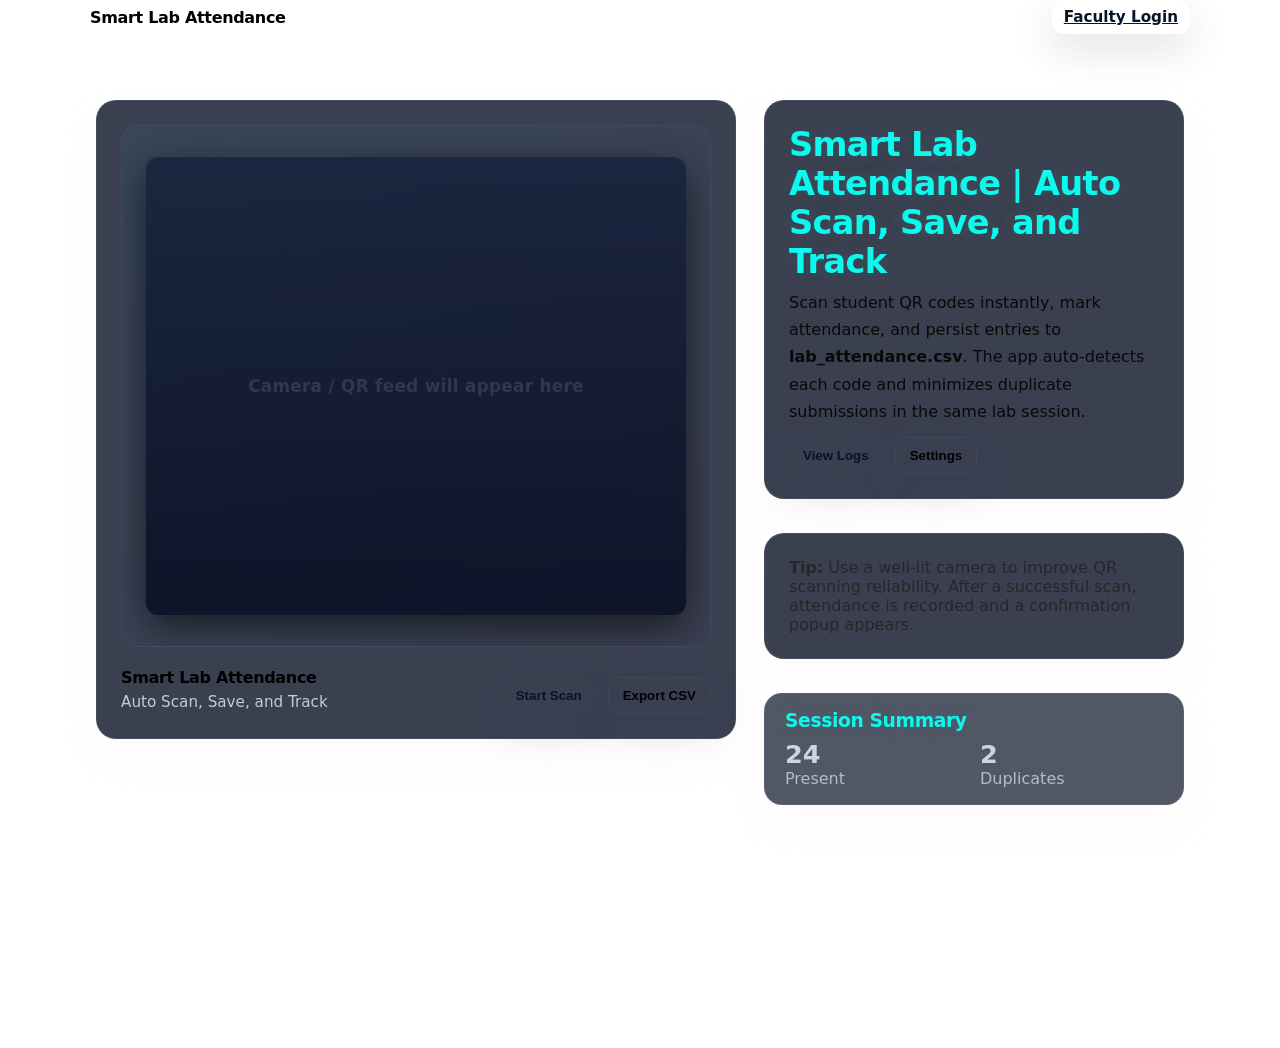
==== faculty_redirect.html @ 36e5d01a "Initial commit: Smart Lab Attendance System with QR scanner" ====
<!doctype html>
<html lang="en">
<head>
  <meta charset="utf-8" />
  <meta name="viewport" content="width=device-width,initial-scale=1" />
  <title>Signing in...</title>
  <link rel="stylesheet" href="style.css" />
  <meta http-equiv="refresh" content="1;url=frontend.html?role=faculty" />
</head>
<body class="login-page">
  <div class="login-card" style="text-align:center">
    <h2>Signing in</h2>
    <p style="color:rgba(230,238,248,0.8)">Welcome — redirecting to attendance page...</p>
    <div style="margin-top:18px;">
      <div style="width:48px; height:48px; border-radius:50%; background:linear-gradient(90deg,var(--accent-1),var(--accent-2)); margin:0 auto; box-shadow:0 8px 30px rgba(0,0,0,0.4);"></div>
    </div>
  </div>
  <script>setTimeout(()=>{ window.location.href='frontend.html?role=faculty'; },900);</script>
</body>
</html>
---- style.css ----
.root{
    --bg-1: #0f172a;
    --bg-2: #07103a;
    --accent-1: #38bdf8;
    --accent-2: #667eea;
    --glass: rgba(255,255,255,0.06);
    --card-glow: 0 20px 50px rgba(66,153,225,0.15);
    --text: #e6eef8;
}

@import url('https://fonts.googleapis.com/css2?family=Inter:wght@400;600;800&display=swap');

html,body{
    height:100%;
    margin:0;
}

body{
    font-family: 'Inter', system-ui, -apple-system, sans-serif;
    color:var(--text);
    background: radial-gradient(1200px 600px at 10% 10%, rgba(99,102,241,0.12), transparent),
                linear-gradient(180deg, var(--bg-1) 0%, var(--bg-2) 100%);
    -webkit-font-smoothing:antialiased;
    -moz-osx-font-smoothing:grayscale;
}

/* Enforce dark theme in Streamlit wrapper containers */
.stApp {
    background: radial-gradient(1200px 600px at 10% 10%, rgba(99,102,241,0.15), transparent),
                linear-gradient(180deg, #0f172a 0%, #07103a 100%) !important;
}

.main, [data-testid="stHeader"] {
    background: transparent !important;
}

[data-testid="stWidgetLabel"] p {
    color: #e2e8f0 !important;
    font-weight: 600 !important;
}

/* Global page wrapper with perspective for 3D cards */
.page {
    min-height:100vh;
    padding:48px;
    display:flex;
    align-items:flex-start;
    justify-content:center;
    gap:32px;
    perspective:1200px;
}

/* Scene and card (3D transform target) */
.scene{
    width:1100px;
    max-width:calc(100% - 96px);
    display:grid;
    grid-template-columns: 1fr 420px;
    gap:28px;
    align-items:start;
}

.card {
    border-radius:20px;
    background: linear-gradient(180deg, rgba(255,255,255,0.03), rgba(255,255,255,0.02));
    border: 1px solid rgba(255,255,255,0.04);
    padding:24px;
    transform-style:preserve-3d;
    transition: transform 0.12s ease, box-shadow 0.18s ease;
    box-shadow: var(--card-glow);
}

.card--tilt:hover{
    transform: translateZ(30px) rotateX(var(--rx,0deg)) rotateY(var(--ry,0deg));
    box-shadow: 0 40px 80px rgba(17,24,39,0.6), 0 8px 30px rgba(99,102,241,0.12);
}

/* Camera panel placeholder */
.camera-panel{
    height:520px;
    border-radius:16px;
    overflow:hidden;
    position:relative;
    display:flex;
    align-items:center;
    justify-content:center;
    background: linear-gradient(135deg, rgba(56,189,248,0.06), rgba(103,80,164,0.04));
    border: 1px solid rgba(255,255,255,0.03);
}

.camera-placeholder{
    width:92%;
    height:88%;
    border-radius:12px;
    background: linear-gradient(180deg, rgba(7,18,48,0.6), rgba(3,9,30,0.8));
    display:flex;
    align-items:center;
    justify-content:center;
    color:rgba(255,255,255,0.12);
    font-weight:600;
    font-size:1.05rem;
    letter-spacing:0.02em;
    box-shadow: inset 0 1px 0 rgba(255,255,255,0.02), 0 12px 40px rgba(0,0,0,0.6);
}

/* Info column */
.info-column{
    display:flex;
    flex-direction:column;
    gap:18px;
}

.hero{
    padding:20px 18px;
    border-radius:14px;
    background: linear-gradient(135deg, rgba(56,189,248,0.06), rgba(103,80,164,0.04));
    border: 1px solid rgba(255,255,255,0.03);
}

.hero h2{ color:var(--text); font-size:1.6rem; margin:0 0 8px 0;}
.hero p{ color:rgba(230,238,248,0.9); margin:0; line-height:1.6;}

.section-note{ padding:12px; border-radius:12px; background:rgba(255,255,255,0.02); border:1px solid rgba(255,255,255,0.03);}

/* Action buttons */
.actions{ display:flex; gap:12px; margin-top:12px; }
.btn{
    appearance:none; border:0; padding:10px 14px; border-radius:12px; cursor:pointer; font-weight:700;
    background:linear-gradient(90deg,var(--accent-1),var(--accent-2)); color:#06142a; box-shadow:0 14px 40px rgba(51,65,85,0.16);
}
.btn.secondary{ background:transparent; color:var(--text); border:1px solid rgba(255,255,255,0.04); }

/* Modal and other components reuse existing animations */
@keyframes fadeIn{ from{opacity:0;} to{opacity:1;} }

/* Small responsive tweaks */
@media (max-width:960px){
    .scene{ grid-template-columns: 1fr; }
    .camera-panel{ height:420px; }
}

/* Preserve useful old class overrides for Streamlit compatibility */
.stButton>button{ border-radius:12px; }

/* Login page specific styles */
.login-page{
    min-height:100vh; display:flex; align-items:center; justify-content:center; padding:28px;
    background: linear-gradient(180deg, rgba(7,10,30,0.85), rgba(3,8,28,0.9));
}
.login-card{
    width:420px; max-width:92%; background: linear-gradient(180deg, rgba(255,255,255,0.02), rgba(255,255,255,0.01));
    border:1px solid rgba(255,255,255,0.04); padding:26px; border-radius:14px; box-shadow:0 30px 80px rgba(2,6,23,0.7);
}
.login-card h2{ margin:0 0 10px 0; color:var(--text); }
.form-group{ margin-bottom:12px; display:flex; flex-direction:column; gap:6px; }
.form-group input{ padding:10px 12px; border-radius:10px; border:1px solid rgba(255,255,255,0.04); background:rgba(255,255,255,0.02); color:var(--text); }
.form-actions{ display:flex; gap:10px; justify-content:space-between; align-items:center; margin-top:8px; }
.link-muted{ color:rgba(230,238,248,0.7); font-size:0.9rem; text-decoration:none; }



/* Hero Card */
.hero {
    margin: 0 auto 2rem;
    padding: 2rem;
    border-radius: 24px;
    background: rgba(206, 219, 250, 0.86);
    border: 1px solid rgba(56, 189, 248, 0.18);
    backdrop-filter: blur(14px);
    box-shadow: 0 28px 80px rgba(242, 244, 246, 0.35);
}

.hero h2 {
    margin-bottom: 0.5rem;
    font-size: 2.1rem;
    color: #0ebdbd12;
}

.hero p {
    color: #090907;
    font-size: 1rem;
    line-height: 1.7;
    max-width: 900px;
}

.section-note {
    padding: 12px 16px;
    border-radius: 16px;
    background: rgba(15, 16, 16, 0.08);
    border: 1px solid rgba(56, 189, 248, 0.14);
    color: #262729;
    margin-bottom: 1rem;
}

.card {
    border-radius: 20px;
    background: rgba(15, 23, 42, 0.82);
    border: 1px solid rgba(148, 163, 184, 0.12);
    box-shadow: 0 18px 35px rgba(245, 225, 225, 0.18);
    padding: 1.5rem;
    margin-bottom: 1rem;
}

/* Headers */
h1,
h2,
h3 {
    color: #0afaee !important;
    font-weight: 800;
    letter-spacing: -0.02em;
    text-shadow: 0 0 18px rgba(84, 138, 138, 0.2);
}

/* Buttons */
.stButton>button {
    background: linear-gradient(90deg, #38bdf8 0%, #667eea 100%) !important;
    color: #ffffff !important;
    border-radius: 14px !important;
    border: none !important;
    font-weight: 700 !important;
    padding: 0.75rem 1.25rem !important;
    transition: transform 0.25s ease, box-shadow 0.25s ease, filter 0.25s ease;
    box-shadow: 0 14px 30px rgba(56, 189, 248, 0.22);
}

.stButton>button:hover {
    transform: translateY(-2px) scale(1.01);
    box-shadow: 0 16px 34px rgba(56, 189, 248, 0.32);
    filter: brightness(1.05);
}

.stButton>button:active {
    transform: translateY(1px);
}

/* Metrics in the top row */
.stMetric {
    background: rgba(72, 100, 166, 0.75) !important;
    border: 1px solid rgba(255, 255, 255, 0.14) !important;
    border-radius: 22px !important;
    padding: 1rem 1.25rem !important;
    box-shadow: 0 20px 40px rgba(243, 235, 235, 0.22) !important;
}

.stMetric * {
    color: #ffffff !important;
    text-shadow: 0 0 16px rgba(255, 255, 255, 0.32) !important;
}

.stMetric .stMetricValue {
    font-size: 2.6rem !important;
    font-weight: 800 !important;
}

.stMetric .stMetricLabel {
    opacity: 0.95;
}

.stMetric .stMetricDelta {
    opacity: 0.9;
}

/* Tabs */
.stTabs [data-baseweb="tab-list"] {
    gap: 10px;
    background-color: rgba(223, 229, 245, 0.88);
    padding: 10px;
    border-radius: 18px;
    backdrop-filter: blur(18px);
    border: 1px solid rgba(56, 189, 248, 0.16);
}

.stTabs [data-baseweb="tab"] {
    background-color: rgba(148, 163, 184, 0.06);
    border-radius: 999px;
    color: rgb(29, 31, 26);
    font-weight: 700;
    padding: 10px 22px;
    transition: all 0.2s ease;
}

.stTabs [data-baseweb="tab"]:hover {
    color: rgb(14, 17, 14);
    background-color: rgba(56, 189, 248, 0.12);
}

.stTabs [aria-selected="true"] {
    background: linear-gradient(90deg, #38bdf8 10%, #818cf8 90%) !important;
    color: #ffffff !important;
    box-shadow: inset 0 0 0 1px rgba(255, 255, 255, 0.08);
}

/* Inputs */
.stTextInput>div>div>input,
.stSelectbox>div>div>div,
.stTextArea>div>div>textarea {
    background-color: rgba(15, 23, 42, 0.85) !important;
    border: 1px solid rgba(148, 163, 184, 0.18) !important;
    color: #dadde3 !important;
    border-radius: 14px !important;
    padding: 0.75rem !important;
    transition: border-color 0.25s ease;
}

.stTextInput>div>div>input:focus,
.stSelectbox>div>div>div:focus,
.stTextArea>div>div>textarea:focus {
    border-color: #38bdf8 !important;
    box-shadow: 0 0 0 3px rgba(56, 189, 248, 0.14) !important;
}

/* Radio buttons */
.stRadio [role="radiogroup"] {
    background: rgba(15, 23, 42, 0.88);
    padding: 16px 18px;
    border-radius: 22px;
    display: inline-flex;
    gap: 1rem;
    border: 1px solid rgba(56, 189, 248, 0.28);
    box-shadow: 0 18px 34px rgba(0, 0, 0, 0.25);
}

.stRadio label,
.stRadio [data-baseweb="radio"] label,
.stRadio [data-baseweb="radio"] span {
    color: rgb(13, 14, 13) !important;
    font-weight: 800 !important;
    font-size: 1.05rem !important;
    opacity: 100% !important;
    !text-shadow: 0 0 12px rgba(255, 255, 255, 1) !important;
}

.stRadio [data-baseweb="radio"] {
    background: rgba(255, 255, 255, 0.6) !important;
    border: 1px solid rgba(148, 163, 184, 0.18) !important;
    border-radius: 999px !important;
    padding: 0.85rem 1.15rem !important;
}

.stRadio [data-baseweb="radio"]:hover {
    background: rgba(56, 189, 248, 0.12) !important;
}

.stRadio [data-baseweb="radio"][aria-checked="true"] {
    background: linear-gradient(90deg, pink 20%, pink 20%) !important;
    border-color: white !important;
    box-shadow: 0 0 0 3px rgba(56, 189, 248, 0.18) !important;
}

.stRadio [data-baseweb="radio"][aria-checked="true"] label,
.stRadio [data-baseweb="radio"][aria-checked="true"] span {
    color: white !important;
    font-weight: 800 !important;
    text-shadow: 0 0 14px rgba(255, 255, 255, 1) !important;
}

/* Panels and Cards */
.block-container {
    padding-top: 1rem;
    padding-bottom: 1rem;
}

.stMarkdown {
    color: #e2e8f0;
}

/* Tables and DataFrames */
[data-testid="stDataFrame"] {
    border-radius: 18px;
    overflow: hidden;
    border: 1px solid rgba(148, 163, 184, 0.12);
    box-shadow: 0 12px 26px rgba(0, 0, 0, 0.18);
}

.stAlert {
    border-radius: 18px;
}

/* Download / info blocks */
.info-card {
    border-radius: 18px;
    padding: 1rem 1.25rem;
    background: rgba(15, 23, 42, 0.72);
    border: 1px solid rgba(148, 163, 184, 0.12);
    color: #cbd5e1;
    margin-bottom: 1rem;
}

/* Popup Modal */
.modal-overlay {
    position: fixed;
    top: 0;
    left: 0;
    right: 0;
    bottom: 0;
    background: rgba(0, 0, 0, 0.6);
    display: flex;
    align-items: center;
    justify-content: center;
    z-index: 9999;
    animation: fadeIn 0.3s ease-in;
}

.modal-content {
    background: linear-gradient(135deg, rgba(31, 41, 55, 0.95) 0%, rgba(15, 23, 42, 0.95) 100%);
    border-radius: 28px;
    padding: 2.5rem;
    max-width: 480px;
    width: 90%;
    box-shadow: 0 28px 80px rgba(0, 0, 0, 0.5), inset 0 0 0 1px rgba(56, 189, 248, 0.2);
    border: 1px solid rgba(56, 189, 248, 0.25);
    animation: slideIn 0.4s cubic-bezier(0.34, 1.56, 0.64, 1);
    text-align: center;
}

.modal-content h2 {
    font-size: 1.8rem;
    margin-bottom: 0.5rem;
    color: #a5f3fc;
    text-shadow: 0 0 20px rgba(56, 189, 248, 0.3);
}

.modal-message {
    font-size: 1.1rem;
    color: #cbd5e1;
    margin: 1.5rem 0;
    line-height: 1.6;
}

.modal-icon {
    font-size: 4rem;
    margin-bottom: 1rem;
    animation: bounce 0.6s ease-in-out;
}

.modal-success {
    color: #10b981;
}

.modal-error {
    color: #ef4444;
}

.modal-footer {
    margin-top: 1.5rem;
    font-size: 0.9rem;
    color: #94a3b8;
}

@keyframes fadeIn {
    from {
        opacity: 0;
    }

    to {
        opacity: 1;
    }
}

@keyframes slideIn {
    from {
        transform: scale(0.9) translateY(-50px);
        opacity: 0;
    }

    to {
        transform: scale(1) translateY(0);
        opacity: 1;
    }
}

@keyframes bounce {

    0%,
    100% {
        transform: translateY(0);
    }

    50% {
        transform: translateY(-10px);
    }
}
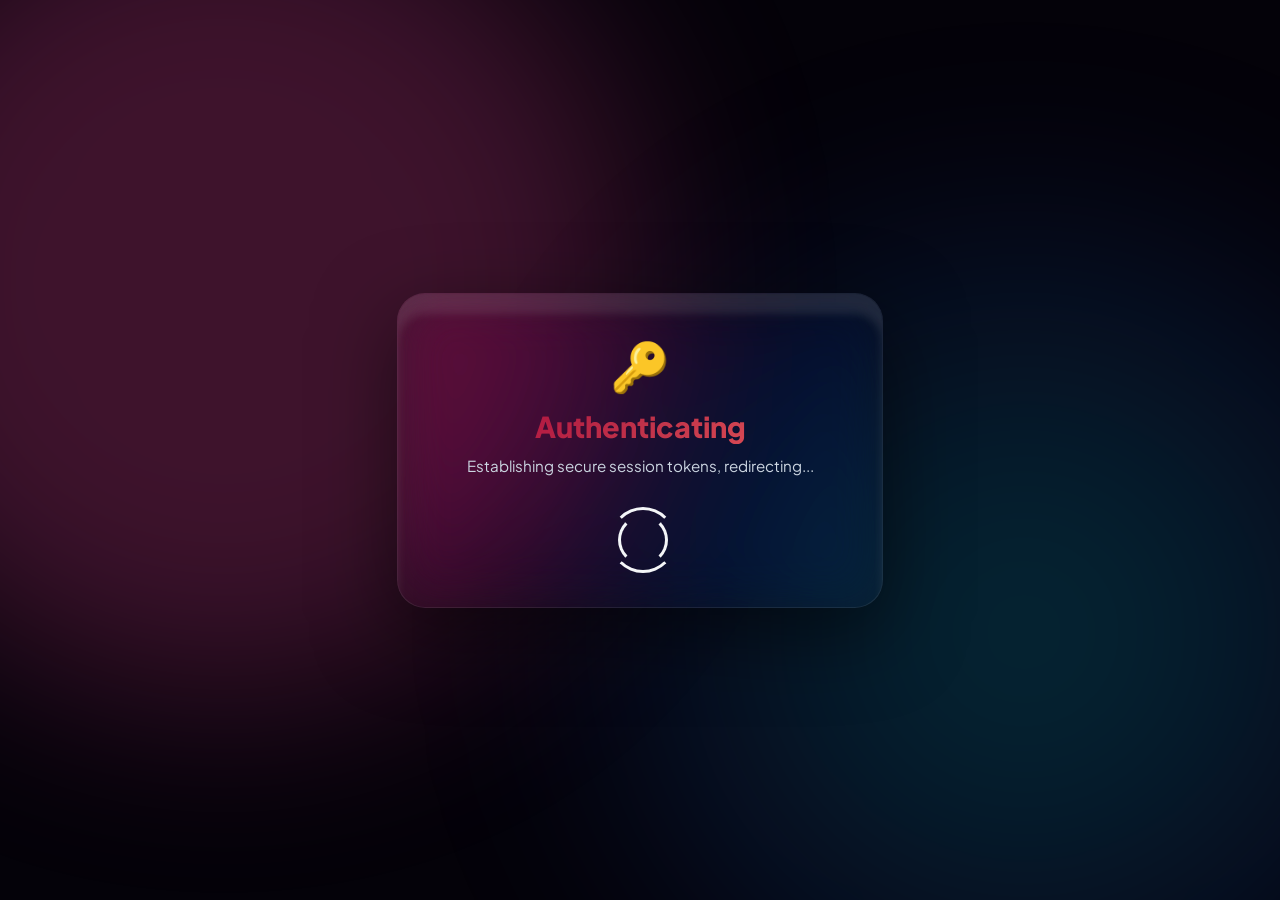
==== commit f63dcb6e: "feat: improve eye blink detection sensitivity and add requirements.txt and .gitignore" ====
--- a/faculty_redirect.html
+++ b/faculty_redirect.html
@@ -3,18 +3,25 @@
 <head>
   <meta charset="utf-8" />
   <meta name="viewport" content="width=device-width,initial-scale=1" />
-  <title>Signing in...</title>
+  <title>Verifying Credentials...</title>
   <link rel="stylesheet" href="style.css" />
-  <meta http-equiv="refresh" content="1;url=frontend.html?role=faculty" />
+  <meta http-equiv="refresh" content="1.5;url=frontend.html?role=faculty" />
 </head>
 <body class="login-page">
-  <div class="login-card" style="text-align:center">
-    <h2>Signing in</h2>
-    <p style="color:rgba(230,238,248,0.8)">Welcome — redirecting to attendance page...</p>
-    <div style="margin-top:18px;">
-      <div style="width:48px; height:48px; border-radius:50%; background:linear-gradient(90deg,var(--accent-1),var(--accent-2)); margin:0 auto; box-shadow:0 8px 30px rgba(0,0,0,0.4);"></div>
+  <div class="login-card" style="text-align: center;">
+    <div style="font-size: 3rem; margin-bottom: 12px; filter: drop-shadow(var(--glow-indigo));">🔑</div>
+    <h2>Authenticating</h2>
+    <p style="color: var(--text-secondary); margin: 8px 0 0 0; font-size: 0.95rem;">
+      Establishing secure session tokens, redirecting...
+    </p>
+    <div class="loader-container">
+      <div class="futuristic-loader"></div>
     </div>
   </div>
-  <script>setTimeout(()=>{ window.location.href='frontend.html?role=faculty'; },900);</script>
+  <script>
+    setTimeout(() => {
+      window.location.href = 'frontend.html?role=faculty';
+    }, 1500);
+  </script>
 </body>
 </html>
--- a/style.css
+++ b/style.css
@@ -1,33 +1,107 @@
-.root{
-    --bg-1: #0f172a;
-    --bg-2: #07103a;
-    --accent-1: #38bdf8;
-    --accent-2: #667eea;
-    --glass: rgba(255,255,255,0.06);
-    --card-glow: 0 20px 50px rgba(66,153,225,0.15);
-    --text: #e6eef8;
-}
-
-@import url('https://fonts.googleapis.com/css2?family=Inter:wght@400;600;800&display=swap');
-
-html,body{
-    height:100%;
-    margin:0;
-}
-
-body{
-    font-family: 'Inter', system-ui, -apple-system, sans-serif;
-    color:var(--text);
-    background: radial-gradient(1200px 600px at 10% 10%, rgba(99,102,241,0.12), transparent),
-                linear-gradient(180deg, var(--bg-1) 0%, var(--bg-2) 100%);
-    -webkit-font-smoothing:antialiased;
-    -moz-osx-font-smoothing:grayscale;
-}
-
-/* Enforce dark theme in Streamlit wrapper containers */
+@import url('https://fonts.googleapis.com/css2?family=Plus+Jakarta+Sans:wght@300;400;500;600;700;800&display=swap');
+
+:root {
+    --bg-1: #040209;
+    --bg-2: #090615;
+    
+    /* Vibrant Neon Gradients */
+    --gradient-primary: linear-gradient(135deg, #ee003f88 0%, #f15c5c 100%);
+    --gradient-secondary: linear-gradient(135deg, #eb0f6e 0%, #ff002ba7 100%);
+    --gradient-accent: linear-gradient(135deg, #ffffff 0%, #ff007f 100%);
+    --gradient-metallic: linear-gradient(135deg, #00e4e4 30%, #2b7bde 100%);
+    
+    --glass-bg: rgba(18, 12, 32, 0.45);
+    --glass-border: rgba(255, 255, 255, 0.08);
+    --glass-border-hover: rgba(255, 0, 127, 0.35);
+    --glass-inner-shadow: inset 0 20px 10px 0 rgba(255, 255, 255, 0.1);
+    
+    --text-primary: #f8fafcfb;
+    --text-secondary: #cbd5e1;
+    --text-muted: #f9fbff;
+    --success: #10b981;
+    --error: #ef4444;
+    
+    --glow-primary: 0 0 70px rgba(255, 0, 127, 0.35);
+    --glow-secondary: 0 0 50px rgba(0, 242, 254, 0.35);
+}
+
+/* Global resets & typography */
+html, body {
+    margin: 0;
+    padding: 0;
+    min-height: 100%;
+}
+
+body {
+    font-family: 'Plus Jakarta Sans', system-ui, -apple-system, sans-serif;
+    color: var(--text-primary);
+    background-color: var(--bg-1);
+    -webkit-font-smoothing: antialiased;
+    -moz-osx-font-smoothing: grayscale;
+}
+
+/* Moving organic liquid blobs in the background */
+body::before, body::after, .stApp::before {
+    content: '';
+    position: fixed;
+    border-radius: 50%;
+    filter: blur(100px);
+    z-index: -2;
+    pointer-events: none;
+    opacity: 0.5;
+}
+
+/* Blob 1: Magenta/Violet (Top Left) */
+body::before {
+    top: -15%;
+    left: -15%;
+    width: 65vw;
+    height: 65vw;
+    background: radial-gradient(circle, rgba(236, 72, 153, 0.5) 250%, rgba(124, 58, 237, 0.2) 150%, transparent 200%);
+    animation: morph-blob-1 25s infinite alternate ease-in-out;
+}
+
+/* Blob 2: Cyan/Blue (Bottom Right) */
+body::after {
+    bottom: -20%;
+    right: -15%;
+    width: 70vw;
+    height: 70vw;
+    background: radial-gradient(circle, rgba(6, 182, 212, 0.45) 5%, rgba(37, 99, 235, 0.2) 60%, transparent 100%);
+    animation: morph-blob-2 20s infinite alternate ease-in-out;
+}
+
+/* Blob 3: Gold/Amber (Middle Right) */
+.stApp::before {
+    top: 25%;
+    right: -10%;
+    width: 45vw;
+    height: 45vw;
+    background: radial-gradient(circle, rgba(245, 158, 11, 0.35) 0%, rgba(239, 68, 68, 0.1) 60%, transparent 100%);
+    animation: morph-blob-3 30s infinite alternate ease-in-out;
+}
+
+@keyframes morph-blob-1 {
+    0% { transform: translate(0, 0) scale(1) rotate(0deg); }
+    100% { transform: translate(8%, 12%) scale(1.1) rotate(200deg); }
+    100% { transform: translate(0, 0) scale(1) rotate(360deg); }
+}
+
+@keyframes morph-blob-2 {
+    0% { transform: translate(0, 0) scale(1) rotate(0deg); }
+    50% { transform: translate(-12%, -8%) scale(0.9) rotate(-180deg); }
+    100% { transform: translate(0, 0) scale(1) rotate(0deg); }
+}
+
+@keyframes morph-blob-3 {
+    0% { transform: translate(0, 0) scale(1) rotate(0deg); }
+    50% { transform: translate(-10%, 10%) scale(1.2) rotate(90deg); }
+    100% { transform: translate(0, 0) scale(1) rotate(0deg); }
+}
+
+/* Enforce transparent background for Streamlit wrappers */
 .stApp {
-    background: radial-gradient(1200px 600px at 10% 10%, rgba(99,102,241,0.15), transparent),
-                linear-gradient(180deg, #0f172a 0%, #07103a 100%) !important;
+    background: transparent !important;
 }
 
 .main, [data-testid="stHeader"] {
@@ -35,434 +109,503 @@
 }
 
 [data-testid="stWidgetLabel"] p {
-    color: #e2e8f0 !important;
+    color: var(--text-primary) !important;
     font-weight: 600 !important;
 }
 
-/* Global page wrapper with perspective for 3D cards */
+/* Global page wrapper */
 .page {
-    min-height:100vh;
-    padding:48px;
-    display:flex;
-    align-items:flex-start;
-    justify-content:center;
-    gap:32px;
-    perspective:1200px;
-}
-
-/* Scene and card (3D transform target) */
-.scene{
-    width:1100px;
-    max-width:calc(100% - 96px);
-    display:grid;
+    min-height: 100vh;
+    padding: 48px 24px;
+    display: flex;
+    align-items: flex-start;
+    justify-content: center;
+    gap: 32px;
+    box-sizing: border-box;
+}
+
+/* Layout cards and main components */
+.scene {
+    width: 1100px;
+    max-width: 100%;
+    display: grid;
     grid-template-columns: 1fr 420px;
-    gap:28px;
-    align-items:start;
+    gap: 28px;
+    align-items: start;
 }
 
 .card {
-    border-radius:20px;
-    background: linear-gradient(180deg, rgba(255,255,255,0.03), rgba(255,255,255,0.02));
-    border: 1px solid rgba(255,255,255,0.04);
-    padding:24px;
-    transform-style:preserve-3d;
-    transition: transform 0.12s ease, box-shadow 0.18s ease;
-    box-shadow: var(--card-glow);
-}
-
-.card--tilt:hover{
-    transform: translateZ(30px) rotateX(var(--rx,0deg)) rotateY(var(--ry,0deg));
-    box-shadow: 0 40px 80px rgba(17,24,39,0.6), 0 8px 30px rgba(99,102,241,0.12);
-}
-
-/* Camera panel placeholder */
-.camera-panel{
-    height:520px;
-    border-radius:16px;
-    overflow:hidden;
-    position:relative;
-    display:flex;
-    align-items:center;
-    justify-content:center;
-    background: linear-gradient(135deg, rgba(56,189,248,0.06), rgba(103,80,164,0.04));
-    border: 1px solid rgba(255,255,255,0.03);
-}
-
-.camera-placeholder{
-    width:92%;
-    height:88%;
-    border-radius:12px;
-    background: linear-gradient(180deg, rgba(7,18,48,0.6), rgba(3,9,30,0.8));
-    display:flex;
-    align-items:center;
-    justify-content:center;
-    color:rgba(255,255,255,0.12);
-    font-weight:600;
-    font-size:1.05rem;
-    letter-spacing:0.02em;
-    box-shadow: inset 0 1px 0 rgba(255,255,255,0.02), 0 12px 40px rgba(0,0,0,0.6);
-}
-
-/* Info column */
-.info-column{
-    display:flex;
-    flex-direction:column;
-    gap:18px;
-}
-
-.hero{
-    padding:20px 18px;
-    border-radius:14px;
-    background: linear-gradient(135deg, rgba(56,189,248,0.06), rgba(103,80,164,0.04));
-    border: 1px solid rgba(255,255,255,0.03);
-}
-
-.hero h2{ color:var(--text); font-size:1.6rem; margin:0 0 8px 0;}
-.hero p{ color:rgba(230,238,248,0.9); margin:0; line-height:1.6;}
-
-.section-note{ padding:12px; border-radius:12px; background:rgba(255,255,255,0.02); border:1px solid rgba(255,255,255,0.03);}
-
-/* Action buttons */
-.actions{ display:flex; gap:12px; margin-top:12px; }
-.btn{
-    appearance:none; border:0; padding:10px 14px; border-radius:12px; cursor:pointer; font-weight:700;
-    background:linear-gradient(90deg,var(--accent-1),var(--accent-2)); color:#06142a; box-shadow:0 14px 40px rgba(51,65,85,0.16);
-}
-.btn.secondary{ background:transparent; color:var(--text); border:1px solid rgba(255,255,255,0.04); }
-
-/* Modal and other components reuse existing animations */
-@keyframes fadeIn{ from{opacity:0;} to{opacity:1;} }
-
-/* Small responsive tweaks */
-@media (max-width:960px){
-    .scene{ grid-template-columns: 1fr; }
-    .camera-panel{ height:420px; }
-}
-
-/* Preserve useful old class overrides for Streamlit compatibility */
-.stButton>button{ border-radius:12px; }
-
-/* Login page specific styles */
-.login-page{
-    min-height:100vh; display:flex; align-items:center; justify-content:center; padding:28px;
-    background: linear-gradient(180deg, rgba(7,10,30,0.85), rgba(3,8,28,0.9));
-}
-.login-card{
-    width:420px; max-width:92%; background: linear-gradient(180deg, rgba(255,255,255,0.02), rgba(255,255,255,0.01));
-    border:1px solid rgba(255,255,255,0.04); padding:26px; border-radius:14px; box-shadow:0 30px 80px rgba(2,6,23,0.7);
-}
-.login-card h2{ margin:0 0 10px 0; color:var(--text); }
-.form-group{ margin-bottom:12px; display:flex; flex-direction:column; gap:6px; }
-.form-group input{ padding:10px 12px; border-radius:10px; border:1px solid rgba(255,255,255,0.04); background:rgba(255,255,255,0.02); color:var(--text); }
-.form-actions{ display:flex; gap:10px; justify-content:space-between; align-items:center; margin-top:8px; }
-.link-muted{ color:rgba(230,238,248,0.7); font-size:0.9rem; text-decoration:none; }
-
-
-
-/* Hero Card */
+    border-radius: 28px;
+    background: var(--glass-bg);
+    border: 1px solid var(--glass-border);
+    padding: 32px;
+    backdrop-filter: blur(28px) saturate(180%);
+    -webkit-backdrop-filter: blur(28px) saturate(180%);
+    box-shadow: 
+        0 24px 80px rgba(0, 0, 0, 0.55), 
+        var(--glass-inner-shadow),
+        inset 0 -10px 20px rgba(0, 0, 0, 0.15);
+    transition: all 0.4s cubic-bezier(0.25, 0.8, 0.25, 1);
+}
+
+.card:hover {
+    border-color: var(--glass-border-hover);
+    box-shadow: 
+        0 30px 100px rgba(0, 0, 0, 0.7), 
+        0 0 40px rgba(255, 0, 127, 0.15),
+        inset 0 1px 2px rgba(255, 255, 255, 0.15);
+    transform: translateY(-2px);
+}
+
+/* Camera and Scanner visual structures */
+.camera-panel {
+    height: 480px;
+    border-radius: 24px;
+    overflow: hidden;
+    position: relative;
+    display: flex;
+    align-items: center;
+    justify-content: center;
+    background: rgba(15, 23, 42, 0.5);
+    border: 1px solid var(--glass-border);
+    backdrop-filter: blur(16px);
+    box-shadow: 0 16px 40px rgba(0, 0, 0, 0.5);
+}
+
+.camera-placeholder {
+    width: 92%;
+    height: 88%;
+    border-radius: 20px;
+    background: radial-gradient(circle, rgba(15, 23, 42, 0.8) 0%, rgba(3, 7, 18, 0.98) 100%);
+    border: 1px dashed rgba(255, 255, 255, 0.12);
+    display: flex;
+    flex-direction: column;
+    align-items: center;
+    justify-content: center;
+    gap: 16px;
+    color: var(--text-secondary);
+    font-weight: 500;
+    font-size: 1.05rem;
+    letter-spacing: 0.05em;
+    box-shadow: inset 0 4px 25px rgba(0, 0, 0, 0.7);
+    position: relative;
+}
+
+.scan-line {
+    position: absolute;
+    top: 0;
+    left: 0;
+    width: 100%;
+    height: 4px;
+    background: linear-gradient(90deg, transparent, #ff007f, #7928ca, transparent);
+    box-shadow: 0 0 15px #ff007f;
+    animation: scan 3.5s linear infinite;
+    pointer-events: none;
+}
+
+@keyframes scan {
+    0% { top: 0%; }
+    50% { top: 100%; }
+    100% { top: 0%; }
+}
+
+.info-column {
+    display: flex;
+    flex-direction: column;
+    gap: 20px;
+}
+
 .hero {
-    margin: 0 auto 2rem;
-    padding: 2rem;
     border-radius: 24px;
-    background: rgba(206, 219, 250, 0.86);
-    border: 1px solid rgba(56, 189, 248, 0.18);
-    backdrop-filter: blur(14px);
-    box-shadow: 0 28px 80px rgba(242, 244, 246, 0.35);
+    background: linear-gradient(135deg, rgba(255, 0, 127, 0.05), rgba(0, 242, 254, 0.02));
+    border: 1px solid rgba(255, 255, 255, 0.06);
+    box-shadow: 0 16px 40px rgba(0, 0, 0, 0.4);
+    padding: 28px;
+    backdrop-filter: blur(20px);
 }
 
 .hero h2 {
-    margin-bottom: 0.5rem;
-    font-size: 2.1rem;
-    color: #0ebdbd12;
+    font-size: 1.6rem;
+    margin: 0 0 12px 0;
+    background: var(--gradient-primary);
+    -webkit-background-clip: text;
+    -webkit-text-fill-color: transparent;
 }
 
 .hero p {
-    color: #090907;
-    font-size: 1rem;
-    line-height: 1.7;
-    max-width: 900px;
+    color: var(--text-secondary);
+    margin: 0;
+    line-height: 1.6;
+    font-size: 0.95rem;
 }
 
 .section-note {
-    padding: 12px 16px;
+    padding: 18px;
+    border-radius: 20px;
+    background: rgba(255, 255, 255, 0.02);
+    border: 1px solid rgba(255, 255, 255, 0.06);
+    color: var(--text-secondary);
+    font-size: 0.9rem;
+    line-height: 1.6;
+    backdrop-filter: blur(8px);
+}
+
+.section-note strong {
+    color: #ff007f;
+}
+
+.info-card {
+    border-radius: 20px;
+    padding: 20px;
+    background: rgba(15, 23, 42, 0.4);
+    border: 1px solid var(--glass-border);
+    color: var(--text-secondary);
+    backdrop-filter: blur(10px);
+}
+
+/* Metallic gradient headings */
+h1, h2, h3 {
+    background: var(--gradient-metallic);
+    -webkit-background-clip: text;
+    -webkit-text-fill-color: transparent;
+    font-weight: 800;
+}
+
+h4, h5, h6 {
+    color: var(--text-primary) !important;
+    font-weight: 700;
+    letter-spacing: -0.02em;
+    margin-top: 0;
+}
+
+/* Interactive elements & Generic button styling */
+.actions {
+    display: flex;
+    gap: 12px;
+    margin-top: 12px;
+}
+
+.btn {
+    appearance: none;
+    border: 0;
+    padding: 12px 24px;
     border-radius: 16px;
-    background: rgba(15, 16, 16, 0.08);
-    border: 1px solid rgba(56, 189, 248, 0.14);
-    color: #262729;
-    margin-bottom: 1rem;
-}
-
-.card {
-    border-radius: 20px;
-    background: rgba(15, 23, 42, 0.82);
-    border: 1px solid rgba(148, 163, 184, 0.12);
-    box-shadow: 0 18px 35px rgba(245, 225, 225, 0.18);
-    padding: 1.5rem;
-    margin-bottom: 1rem;
-}
-
-/* Headers */
-h1,
-h2,
-h3 {
-    color: #0afaee !important;
-    font-weight: 800;
-    letter-spacing: -0.02em;
-    text-shadow: 0 0 18px rgba(84, 138, 138, 0.2);
-}
-
-/* Buttons */
-.stButton>button {
-    background: linear-gradient(90deg, #38bdf8 0%, #667eea 100%) !important;
+    cursor: pointer;
+    font-weight: 700;
+    font-size: 0.95rem;
+    background: var(--gradient-primary);
+    border: 1px solid rgba(255, 255, 255, 0.15);
+    color: #ffffff;
+    box-shadow: 0 8px 24px rgba(255, 0, 127, 0.3), var(--glass-inner-shadow);
+    transition: all 0.25s cubic-bezier(0.25, 0.8, 0.25, 1);
+    display: inline-flex;
+    align-items: center;
+    justify-content: center;
+    text-decoration: none;
+}
+
+.btn:hover {
+    transform: translateY(-2px);
+    border-color: rgba(255, 255, 255, 0.25);
+    box-shadow: 0 12px 30px rgba(255, 0, 127, 0.45), 0 0 15px rgba(255, 0, 127, 0.25);
+}
+
+.btn.secondary {
+    background: rgba(255, 255, 255, 0.02);
+    color: var(--text-primary);
+    border: 1px solid var(--glass-border);
+    box-shadow: var(--glass-inner-shadow);
+}
+
+.btn.secondary:hover {
+    background: rgba(255, 255, 255, 0.08);
+    border-color: rgba(255, 255, 255, 0.2);
+    box-shadow: 0 4px 12px rgba(255, 255, 255, 0.05);
+}
+
+/* Streamlit Button overrides */
+.stButton > button {
+    border-radius: 16px !important;
+    padding: 12px 24px !important;
+    font-size: 0.95rem !important;
+    font-weight: 700 !important;
+    letter-spacing: 0.02em !important;
+    transition: all 0.3s cubic-bezier(0.25, 0.8, 0.25, 1) !important;
+    border: 1px solid var(--glass-border) !important;
+    background: rgba(255, 255, 255, 0.02) !important;
+    color: var(--text-primary) !important;
+    backdrop-filter: blur(8px) !important;
+    -webkit-backdrop-filter: blur(8px) !important;
+    box-shadow: var(--glass-inner-shadow) !important;
+}
+
+.stButton > button:hover {
+    background: rgba(255, 255, 255, 0.08) !important;
+    border-color: rgba(255, 255, 255, 0.2) !important;
+    box-shadow: 0 4px 15px rgba(255, 255, 255, 0.05), var(--glass-inner-shadow) !important;
+    transform: translateY(-2px) !important;
+}
+
+.stButton > button:active {
+    transform: translateY(0) !important;
+}
+
+/* Streamlit Primary Button override */
+.stButton > button[kind="primary"] {
+    background: var(--gradient-primary) !important;
+    border: 1px solid rgba(255, 255, 255, 0.25) !important;
     color: #ffffff !important;
+    box-shadow: 0 8px 24px rgba(255, 0, 127, 0.35), inset 0 1px 1px rgba(255, 255, 255, 0.2) !important;
+    text-shadow: 0 1px 2px rgba(0, 0, 0, 0.2) !important;
+}
+
+.stButton > button[kind="primary"]:hover {
+    background: var(--gradient-primary) !important;
+    filter: brightness(1.15) !important;
+    border-color: rgba(255, 255, 255, 0.35) !important;
+    box-shadow: 0 12px 30px rgba(255, 0, 127, 0.5), 0 0 15px rgba(121, 40, 202, 0.35), inset 0 1px 2px rgba(255, 255, 255, 0.25) !important;
+    transform: translateY(-2px) !important;
+}
+
+/* Streamlit metric display cards */
+[data-testid="stMetric"] {
+    background: rgba(255, 255, 255, 0.02) !important;
+    border: 1px solid var(--glass-border) !important;
+    border-radius: 24px !important;
+    padding: 20px 24px !important;
+    box-shadow: 0 12px 40px rgba(0, 0, 0, 0.35), var(--glass-inner-shadow) !important;
+    backdrop-filter: blur(20px) !important;
+    -webkit-backdrop-filter: blur(20px) !important;
+    transition: all 0.3s cubic-bezier(0.25, 0.8, 0.25, 1) !important;
+}
+
+[data-testid="stMetric"]:hover {
+    transform: translateY(-4px) !important;
+    border-color: rgba(255, 0, 127, 0.3) !important;
+    box-shadow: 0 16px 45px rgba(255, 0, 127, 0.2), var(--glass-inner-shadow) !important;
+}
+
+[data-testid="stMetricLabel"] {
+    color: var(--text-secondary) !important;
+    font-size: 0.85rem !important;
+    font-weight: 600 !important;
+    letter-spacing: 0.06em !important;
+    text-transform: uppercase !important;
+}
+
+[data-testid="stMetricValue"] > div {
+    font-size: 2.2rem !important;
+    font-weight: 800 !important;
+    background: var(--gradient-secondary) !important;
+    -webkit-background-clip: text !important;
+    -webkit-text-fill-color: transparent !important;
+}
+
+/* Tab controls */
+.stTabs [data-baseweb="tab-list"] {
+    gap: 8px !important;
+    background-color: rgba(255, 255, 255, 0.01) !important;
+    padding: 8px !important;
+    border-radius: 20px !important;
+    border: 1px solid var(--glass-border) !important;
+    backdrop-filter: blur(12px) !important;
+}
+
+.stTabs [data-baseweb="tab"] {
+    background-color: transparent !important;
     border-radius: 14px !important;
+    color: var(--text-secondary) !important;
+    font-weight: 600 !important;
+    font-size: 0.95rem !important;
+    padding: 8px 20px !important;
     border: none !important;
+    transition: all 0.25s cubic-bezier(0.25, 0.8, 0.25, 1) !important;
+}
+
+.stTabs [data-baseweb="tab"]:hover {
+    color: var(--text-primary) !important;
+    background-color: rgba(255, 255, 255, 0.04) !important;
+}
+
+.stTabs [aria-selected="true"] {
+    background: var(--gradient-primary) !important;
+    color: #ffffff !important;
     font-weight: 700 !important;
-    padding: 0.75rem 1.25rem !important;
-    transition: transform 0.25s ease, box-shadow 0.25s ease, filter 0.25s ease;
-    box-shadow: 0 14px 30px rgba(56, 189, 248, 0.22);
-}
-
-.stButton>button:hover {
-    transform: translateY(-2px) scale(1.01);
-    box-shadow: 0 16px 34px rgba(56, 189, 248, 0.32);
-    filter: brightness(1.05);
-}
-
-.stButton>button:active {
-    transform: translateY(1px);
-}
-
-/* Metrics in the top row */
-.stMetric {
-    background: rgba(72, 100, 166, 0.75) !important;
-    border: 1px solid rgba(255, 255, 255, 0.14) !important;
-    border-radius: 22px !important;
-    padding: 1rem 1.25rem !important;
-    box-shadow: 0 20px 40px rgba(243, 235, 235, 0.22) !important;
-}
-
-.stMetric * {
-    color: #ffffff !important;
-    text-shadow: 0 0 16px rgba(255, 255, 255, 0.32) !important;
-}
-
-.stMetric .stMetricValue {
-    font-size: 2.6rem !important;
-    font-weight: 800 !important;
-}
-
-.stMetric .stMetricLabel {
-    opacity: 0.95;
-}
-
-.stMetric .stMetricDelta {
-    opacity: 0.9;
-}
-
-/* Tabs */
-.stTabs [data-baseweb="tab-list"] {
-    gap: 10px;
-    background-color: rgba(223, 229, 245, 0.88);
-    padding: 10px;
-    border-radius: 18px;
-    backdrop-filter: blur(18px);
-    border: 1px solid rgba(56, 189, 248, 0.16);
-}
-
-.stTabs [data-baseweb="tab"] {
-    background-color: rgba(148, 163, 184, 0.06);
-    border-radius: 999px;
-    color: rgb(29, 31, 26);
-    font-weight: 700;
-    padding: 10px 22px;
-    transition: all 0.2s ease;
-}
-
-.stTabs [data-baseweb="tab"]:hover {
-    color: rgb(14, 17, 14);
-    background-color: rgba(56, 189, 248, 0.12);
-}
-
-.stTabs [aria-selected="true"] {
-    background: linear-gradient(90deg, #38bdf8 10%, #818cf8 90%) !important;
-    color: #ffffff !important;
-    box-shadow: inset 0 0 0 1px rgba(255, 255, 255, 0.08);
-}
-
-/* Inputs */
-.stTextInput>div>div>input,
-.stSelectbox>div>div>div,
-.stTextArea>div>div>textarea {
-    background-color: rgba(15, 23, 42, 0.85) !important;
-    border: 1px solid rgba(148, 163, 184, 0.18) !important;
-    color: #dadde3 !important;
+    box-shadow: var(--glow-primary) !important;
+}
+
+/* Input Fields and Selectors */
+.stTextInput > div > div > input,
+.stSelectbox > div > div > div,
+.stTextArea > div > div > textarea {
+    background-color: rgba(255, 255, 255, 0.02) !important;
+    border: 1px solid var(--glass-border) !important;
+    color: var(--text-primary) !important;
+    border-radius: 16px !important;
+    padding: 12px 16px !important;
+    backdrop-filter: blur(8px) !important;
+    transition: all 0.25s cubic-bezier(0.25, 0.8, 0.25, 1) !important;
+    box-shadow: inset 0 1px 1px rgba(0, 0, 0, 0.1) !important;
+}
+
+.stTextInput > div > div > input:focus,
+.stSelectbox > div > div > div:focus,
+.stTextArea > div > div > textarea:focus {
+    border-color: rgba(255, 0, 127, 0.5) !important;
+    box-shadow: 0 0 15px rgba(255, 0, 127, 0.2), inset 0 1px 1px rgba(0, 0, 0, 0.1) !important;
+    background-color: rgba(15, 23, 42, 0.55) !important;
+}
+
+/* Radio buttons container overrides */
+.stRadio [role="radiogroup"] {
+    background: rgba(255, 255, 255, 0.01) !important;
+    padding: 12px !important;
+    border-radius: 20px !important;
+    display: flex !important;
+    flex-direction: row !important;
+    flex-wrap: wrap !important;
+    gap: 12px !important;
+    border: 1px solid var(--glass-border) !important;
+    backdrop-filter: blur(12px) !important;
+}
+
+.stRadio [data-baseweb="radio"] {
+    background: rgba(255, 255, 255, 0.02) !important;
+    border: 1px solid var(--glass-border) !important;
     border-radius: 14px !important;
-    padding: 0.75rem !important;
-    transition: border-color 0.25s ease;
-}
-
-.stTextInput>div>div>input:focus,
-.stSelectbox>div>div>div:focus,
-.stTextArea>div>div>textarea:focus {
-    border-color: #38bdf8 !important;
-    box-shadow: 0 0 0 3px rgba(56, 189, 248, 0.14) !important;
-}
-
-/* Radio buttons */
-.stRadio [role="radiogroup"] {
-    background: rgba(15, 23, 42, 0.88);
-    padding: 16px 18px;
-    border-radius: 22px;
-    display: inline-flex;
-    gap: 1rem;
-    border: 1px solid rgba(56, 189, 248, 0.28);
-    box-shadow: 0 18px 34px rgba(0, 0, 0, 0.25);
+    padding: 8px 18px !important;
+    margin: 0 !important;
+    transition: all 0.25s cubic-bezier(0.25, 0.8, 0.25, 1) !important;
+    box-shadow: var(--glass-inner-shadow) !important;
+}
+
+.stRadio [data-baseweb="radio"]:hover {
+    background: rgba(255, 255, 255, 0.08) !important;
+    border-color: rgba(255, 255, 255, 0.2) !important;
 }
 
 .stRadio label,
 .stRadio [data-baseweb="radio"] label,
 .stRadio [data-baseweb="radio"] span {
-    color: rgb(13, 14, 13) !important;
-    font-weight: 800 !important;
-    font-size: 1.05rem !important;
-    opacity: 100% !important;
-    !text-shadow: 0 0 12px rgba(255, 255, 255, 1) !important;
-}
-
-.stRadio [data-baseweb="radio"] {
-    background: rgba(255, 255, 255, 0.6) !important;
-    border: 1px solid rgba(148, 163, 184, 0.18) !important;
-    border-radius: 999px !important;
-    padding: 0.85rem 1.15rem !important;
-}
-
-.stRadio [data-baseweb="radio"]:hover {
-    background: rgba(56, 189, 248, 0.12) !important;
+    color: var(--text-primary) !important;
+    font-weight: 600 !important;
+    font-size: 0.95rem !important;
+    text-shadow: none !important;
 }
 
 .stRadio [data-baseweb="radio"][aria-checked="true"] {
-    background: linear-gradient(90deg, pink 20%, pink 20%) !important;
-    border-color: white !important;
-    box-shadow: 0 0 0 3px rgba(56, 189, 248, 0.18) !important;
-}
-
-.stRadio [data-baseweb="radio"][aria-checked="true"] label,
-.stRadio [data-baseweb="radio"][aria-checked="true"] span {
-    color: white !important;
-    font-weight: 800 !important;
-    text-shadow: 0 0 14px rgba(255, 255, 255, 1) !important;
-}
-
-/* Panels and Cards */
-.block-container {
-    padding-top: 1rem;
-    padding-bottom: 1rem;
-}
-
-.stMarkdown {
-    color: #e2e8f0;
-}
-
-/* Tables and DataFrames */
+    background: rgba(99, 102, 241, 0.25) !important;
+    border-color: var(--accent-indigo-start) !important;
+    box-shadow: 0 0 15px rgba(99, 102, 241, 0.25), var(--glass-inner-shadow) !important;
+}
+
+/* Dataframe and tables container */
 [data-testid="stDataFrame"] {
-    border-radius: 18px;
-    overflow: hidden;
-    border: 1px solid rgba(148, 163, 184, 0.12);
-    box-shadow: 0 12px 26px rgba(0, 0, 0, 0.18);
+    border-radius: 20px !important;
+    overflow: hidden !important;
+    border: 1px solid rgba(255, 255, 255, 0.08) !important;
+    box-shadow: 0 12px 40px rgba(0, 0, 0, 0.45) !important;
+    background: rgba(15, 23, 42, 0.35) !important;
+    backdrop-filter: blur(12px) !important;
 }
 
 .stAlert {
-    border-radius: 18px;
-}
-
-/* Download / info blocks */
-.info-card {
-    border-radius: 18px;
-    padding: 1rem 1.25rem;
-    background: rgba(15, 23, 42, 0.72);
-    border: 1px solid rgba(148, 163, 184, 0.12);
-    color: #cbd5e1;
-    margin-bottom: 1rem;
-}
-
-/* Popup Modal */
+    border-radius: 20px !important;
+    border: 1px solid rgba(255, 255, 255, 0.08) !important;
+    background-color: rgba(255, 255, 255, 0.03) !important;
+    backdrop-filter: blur(16px) !important;
+    color: var(--text-primary) !important;
+    box-shadow: 0 8px 32px rgba(0, 0, 0, 0.25) !important;
+}
+
+/* Expander styling */
+[data-testid="stExpander"] {
+    background: rgba(255, 255, 255, 0.01) !important;
+    border: 1px solid rgba(255, 255, 255, 0.06) !important;
+    border-radius: 20px !important;
+    box-shadow: 0 4px 20px rgba(0, 0, 0, 0.15) !important;
+    backdrop-filter: blur(12px) !important;
+    overflow: hidden !important;
+    transition: all 0.3s ease !important;
+}
+[data-testid="stExpander"]:hover {
+    border-color: rgba(255, 0, 127, 0.2) !important;
+    box-shadow: 0 8px 32px rgba(255, 0, 127, 0.08) !important;
+}
+
+/* Custom modal styling */
 .modal-overlay {
     position: fixed;
     top: 0;
     left: 0;
     right: 0;
     bottom: 0;
-    background: rgba(0, 0, 0, 0.6);
+    background: rgba(3, 7, 18, 0.8);
+    backdrop-filter: blur(12px);
     display: flex;
     align-items: center;
     justify-content: center;
-    z-index: 9999;
-    animation: fadeIn 0.3s ease-in;
+    z-index: 99999;
+    animation: fadeIn 0.25s ease-out;
 }
 
 .modal-content {
-    background: linear-gradient(135deg, rgba(31, 41, 55, 0.95) 0%, rgba(15, 23, 42, 0.95) 100%);
+    background: rgba(15, 23, 42, 0.65);
     border-radius: 28px;
-    padding: 2.5rem;
+    padding: 40px;
     max-width: 480px;
     width: 90%;
-    box-shadow: 0 28px 80px rgba(0, 0, 0, 0.5), inset 0 0 0 1px rgba(56, 189, 248, 0.2);
-    border: 1px solid rgba(56, 189, 248, 0.25);
-    animation: slideIn 0.4s cubic-bezier(0.34, 1.56, 0.64, 1);
+    backdrop-filter: blur(32px) saturate(180%);
+    box-shadow: 0 25px 50px -12px rgba(0, 0, 0, 0.7), 0 0 30px rgba(0, 242, 254, 0.15);
+    border: 1px solid rgba(255, 255, 255, 0.15);
+    animation: slideIn 0.35s cubic-bezier(0.34, 1.56, 0.64, 1);
     text-align: center;
 }
 
 .modal-content h2 {
     font-size: 1.8rem;
-    margin-bottom: 0.5rem;
-    color: #a5f3fc;
-    text-shadow: 0 0 20px rgba(56, 189, 248, 0.3);
+    margin-bottom: 8px;
+    color: var(--text-primary) !important;
+    text-shadow: 0 0 10px rgba(0, 242, 254, 0.2);
 }
 
 .modal-message {
-    font-size: 1.1rem;
-    color: #cbd5e1;
-    margin: 1.5rem 0;
+    font-size: 1.05rem;
+    color: var(--text-secondary);
+    margin: 20px 0;
     line-height: 1.6;
 }
 
 .modal-icon {
-    font-size: 4rem;
-    margin-bottom: 1rem;
+    font-size: 4.5rem;
+    margin-bottom: 12px;
     animation: bounce 0.6s ease-in-out;
 }
 
 .modal-success {
-    color: #10b981;
+    color: var(--success);
 }
 
 .modal-error {
-    color: #ef4444;
+    color: var(--error);
 }
 
 .modal-footer {
-    margin-top: 1.5rem;
+    margin-top: 20px;
     font-size: 0.9rem;
-    color: #94a3b8;
+    color: var(--text-secondary);
 }
 
 @keyframes fadeIn {
+    from { opacity: 0; }
+    to { opacity: 1; }
+}
+
+@keyframes slideIn {
     from {
+        transform: scale(0.9) translateY(-40px);
         opacity: 0;
     }
-
-    to {
-        opacity: 1;
-    }
-}
-
-@keyframes slideIn {
-    from {
-        transform: scale(0.9) translateY(-50px);
-        opacity: 0;
-    }
-
     to {
         transform: scale(1) translateY(0);
         opacity: 1;
@@ -470,13 +613,167 @@
 }
 
 @keyframes bounce {
-
-    0%,
-    100% {
-        transform: translateY(0);
+    0%, 100% { transform: translateY(0); }
+    50% { transform: translateY(-12px); }
+}
+
+/* Login template styling */
+.login-page {
+    min-height: 100vh;
+    display: flex;
+    align-items: center;
+    justify-content: center;
+    padding: 24px;
+    box-sizing: border-box;
+}
+
+.login-card {
+    width: 420px;
+    max-width: 100%;
+    background: rgba(255, 255, 255, 0.02);
+    border: 1px solid var(--glass-border);
+    padding: 40px 32px;
+    border-radius: 28px;
+    backdrop-filter: blur(28px) saturate(180%);
+    -webkit-backdrop-filter: blur(28px) saturate(180%);
+    box-shadow: 0 24px 80px rgba(0, 0, 0, 0.5), var(--glass-inner-shadow);
+}
+
+.login-card h2 {
+    margin: 0 0 12px 0;
+    font-size: 1.8rem;
+    background: var(--gradient-primary);
+    -webkit-background-clip: text;
+    -webkit-text-fill-color: transparent;
+}
+
+.form-group {
+    margin-bottom: 20px;
+    display: flex;
+    flex-direction: column;
+    gap: 8px;
+    text-align: left;
+}
+
+.form-group label {
+    font-size: 0.9rem;
+    font-weight: 600;
+    color: var(--text-secondary);
+}
+
+.form-group input {
+    padding: 12px;
+    border-radius: 12px;
+    border: 1px solid var(--glass-border);
+    background: rgba(255, 255, 255, 0.02);
+    color: var(--text-primary);
+    font-family: inherit;
+    font-size: 0.95rem;
+    transition: all 0.25s ease;
+}
+
+.form-group input:focus {
+    outline: none;
+    border-color: #ff007f;
+    box-shadow: 0 0 15px rgba(255, 0, 127, 0.15);
+    background: rgba(15, 23, 42, 0.6);
+}
+
+.form-actions {
+    display: flex;
+    gap: 12px;
+    justify-content: space-between;
+    align-items: center;
+    margin-top: 10px;
+}
+
+.link-muted {
+    color: var(--text-secondary);
+    font-size: 0.9rem;
+    text-decoration: none;
+    transition: color 0.2s ease;
+}
+
+.link-muted:hover {
+    color: var(--text-primary);
+}
+
+/* Redirection loader styles */
+.loader-container {
+    margin-top: 32px;
+    display: flex;
+    justify-content: center;
+}
+
+.futuristic-loader {
+    position: relative;
+    width: 60px;
+    height: 60px;
+}
+
+.futuristic-loader::before,
+.futuristic-loader::after {
+    content: '';
+    position: absolute;
+    top: 0;
+    left: 0;
+    width: 100%;
+    height: 100%;
+    border-radius: 50%;
+    border: 3px solid transparent;
+}
+
+.futuristic-loader::before {
+    border-top-color: var(--accent-cyan-start);
+    border-bottom-color: var(--accent-cyan-end);
+    animation: spin 1s cubic-bezier(0.5, 0, 0.5, 1) infinite;
+}
+
+.futuristic-loader::after {
+    width: 44px;
+    height: 44px;
+    top: 8px;
+    left: 8px;
+    border-left-color: var(--accent-indigo-start);
+    border-right-color: var(--accent-indigo-end);
+    animation: spin-reverse 1.2s cubic-bezier(0.5, 0, 0.5, 1) infinite;
+}
+
+@keyframes spin {
+    0% { transform: rotate(0deg); }
+    100% { transform: rotate(360deg); }
+}
+
+@keyframes spin-reverse {
+    0% { transform: rotate(0deg); }
+    100% { transform: rotate(-360deg); }
+}
+
+/* Scrollbar styling */
+::-webkit-scrollbar {
+    width: 8px;
+    height: 8px;
+}
+::-webkit-scrollbar-track {
+    background: rgba(15, 23, 42, 0.3);
+}
+::-webkit-scrollbar-thumb {
+    background: rgba(255, 255, 255, 0.1);
+    border-radius: 4px;
+}
+::-webkit-scrollbar-thumb:hover {
+    background: rgba(255, 255, 255, 0.2);
+}
+
+/* Responsiveness overrides */
+@media (max-width: 960px) {
+    .page {
+        padding: 24px 16px;
     }
-
-    50% {
-        transform: translateY(-10px);
+    .scene {
+        grid-template-columns: 1fr;
+    }
+    .camera-panel {
+        height: 380px;
     }
 }
